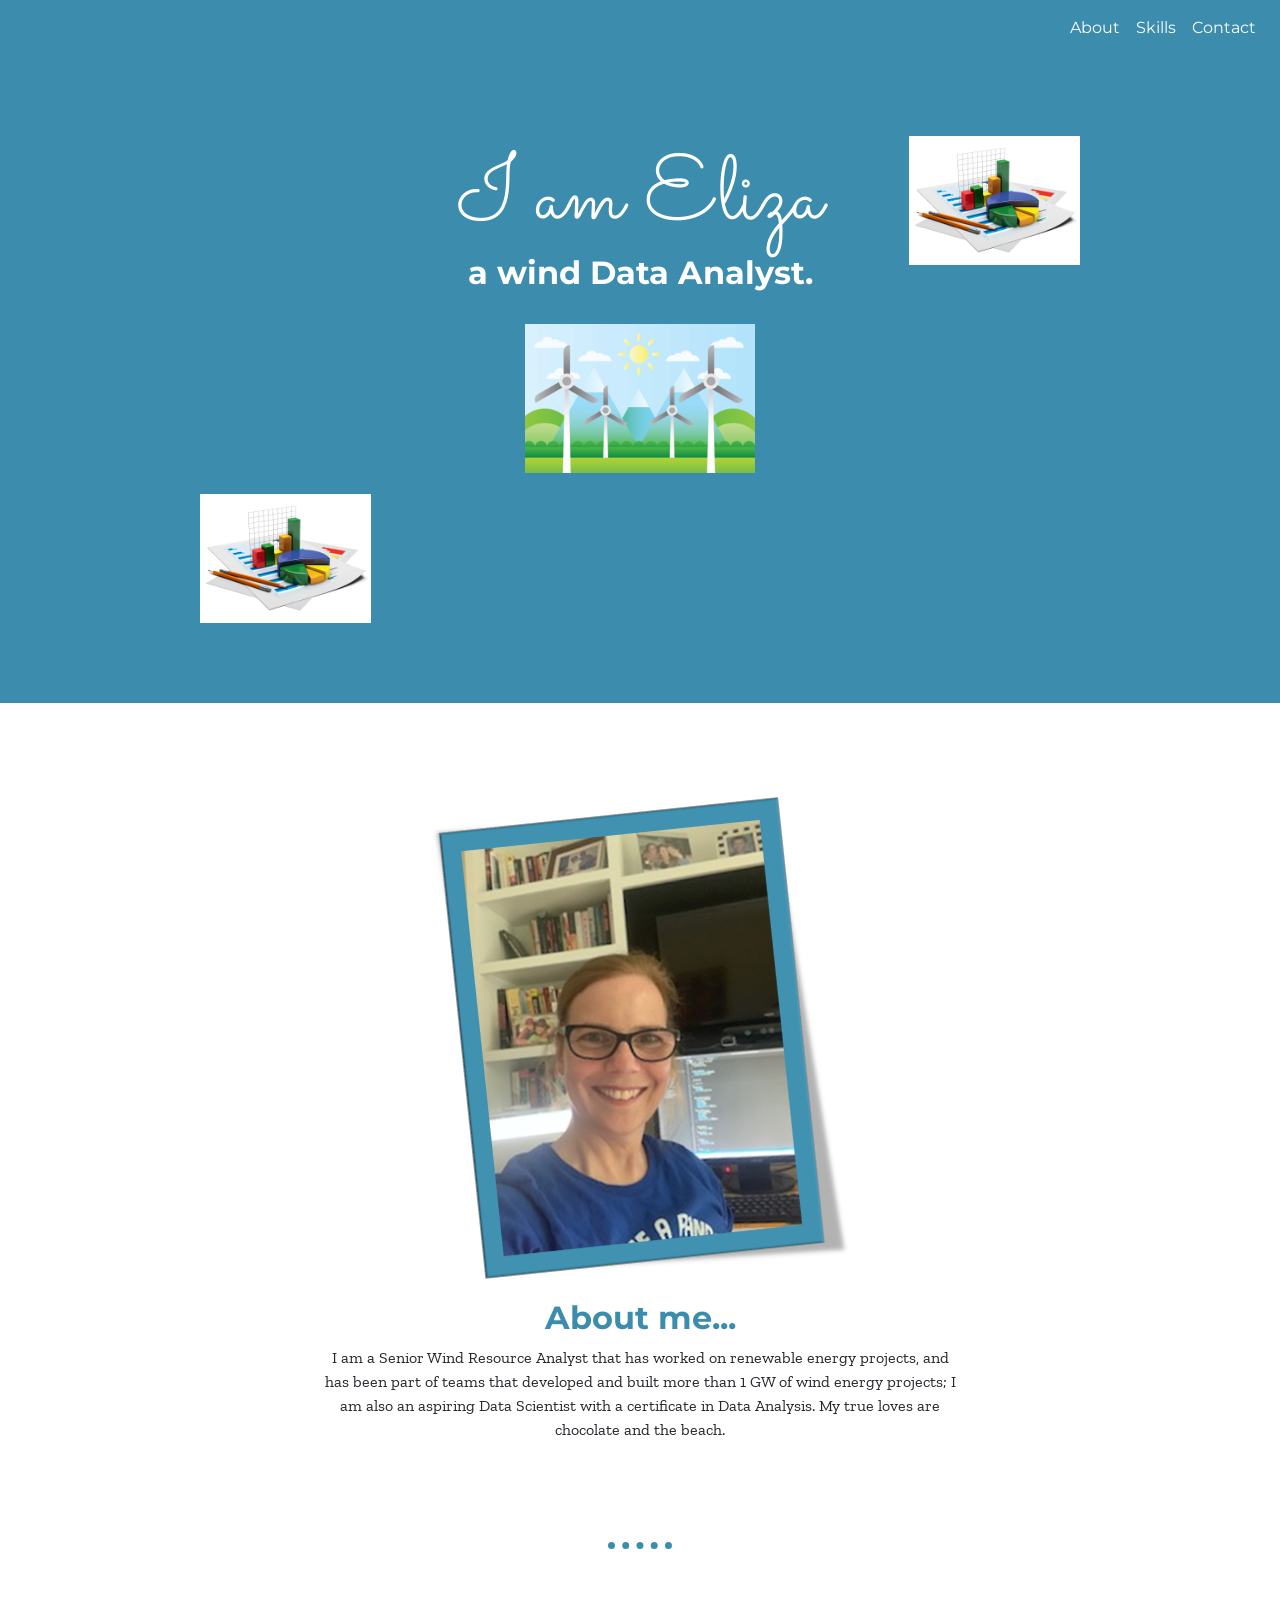
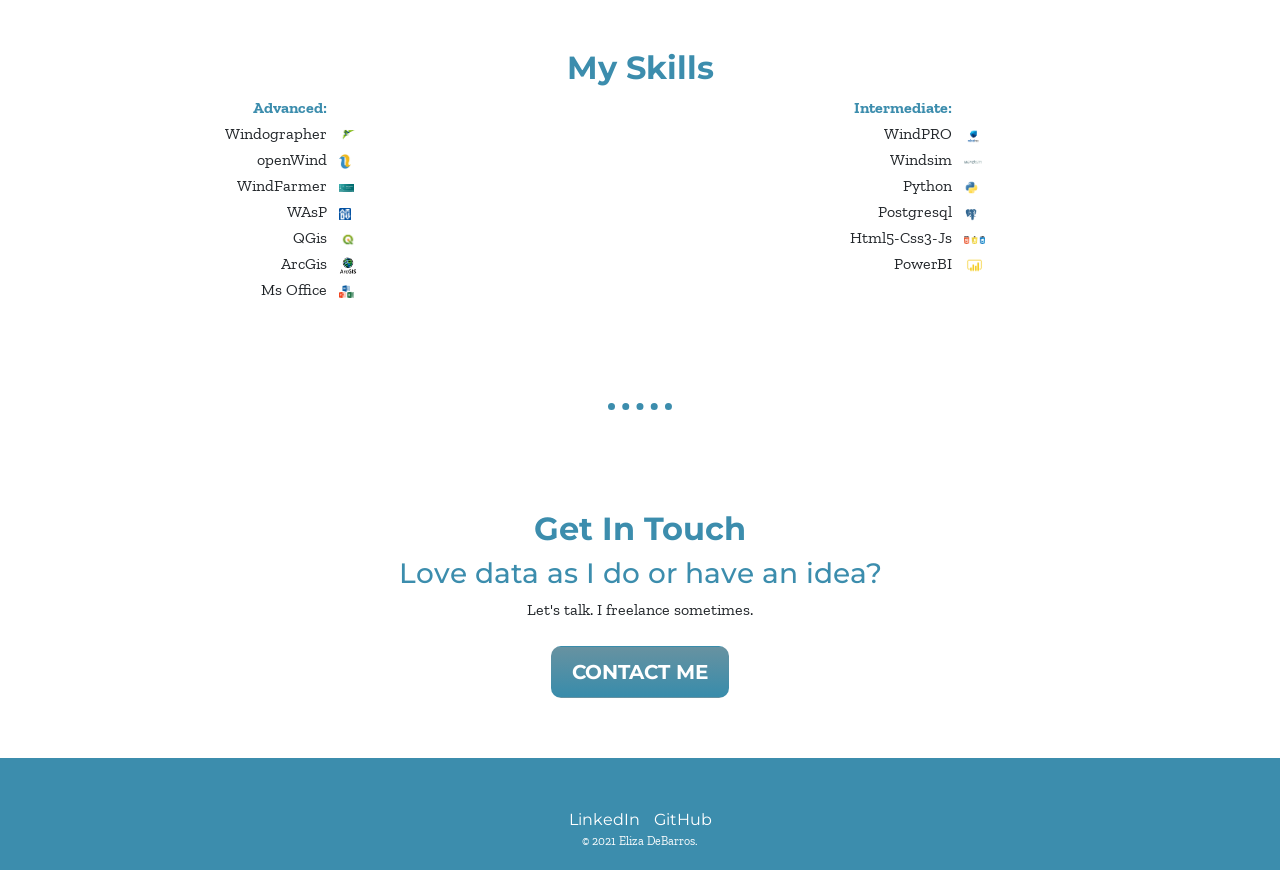
==== index.html @ 70477b69 "container update" ====
<!DOCTYPE html>
<html>
    <head>
        <meta charset="utf-8">
        <title>Eliza DeBarros</title>
        
        <link rel="icon" href="favicon.ico">
        <link rel="preconnect" href="https://fonts.googleapis.com">
        <link rel="preconnect" href="https://fonts.gstatic.com" crossorigin>
        <link href="https://fonts.googleapis.com/css2?family=Montserrat:wght@100&family=Sacramento&family=Zilla+Slab:ital,wght@1,300&display=swap" rel="stylesheet">
        <link rel="stylesheet" href="https://stackpath.bootstrapcdn.com/bootstrap/4.3.1/css/bootstrap.min.css" integrity="sha384-ggOyR0iXCbMQv3Xipma34MD+dH/1fQ784/j6cY/iJTQUOhcWr7x9JvoRxT2MZw1T" crossorigin="anonymous">
        <link rel="stylesheet" href="CSS\styles.css">
    </head> 
    <body>
      
      <!--Navbar adjustments-->
      <nav class="navbar navbar-expand-lg navbar-dark navbar-full" style="background-color: #3C8DAD">
        <button class="navbar-toggler" type="button" data-toggle="collapse" data-target="#navbarNav" aria-controls="navbarNav" aria-expanded="false" aria-label="Toggle navigation">
          <span class="navbar-toggler-icon"></span>
        </button>
        <div class="collapse navbar-collapse" id="navbarNav">
          <ul class="navbar-nav ml-auto">
            <li class="nav-item active">
              <a class="nav-link a-bold" href="#my-profile">About</a>
            </li>
            <li class="nav-item active a-bold">
              <a class="nav-link" href="#my-skills">Skills</a>
            </li>
            <li class="nav-item active">
              <a class="nav-link a-bold" href="#contact">Contact</a>
            </li>
          </ul>
        </div>
      </nav>

      <div class="top-container">
        <img class="data_analysis_top" src="CSS/images/data-analysis2.png" alt="data_analysis-img">
          <h1>I am Eliza</h1>
          <h2 style="color: white; font-weight:bold;">a wind Data Analyst.</h2>
          <img class="data_analysis_bottom" src="CSS/images/data-analysis2.png" alt="data_analysis-img">
          <br>
          <img style="width: 18%;" src="CSS/images/turbine.png" alt=turbine-img">
      </div>
      <div class="middle-container">
        <div id="my-profile">
          <img class="profile" src="CSS/images/Me_square.png" alt="Eliza-img">
            <h2 >About me...</h2>
            <p style="width: 50%" id="p-rules">I am a Senior Wind Resource Analyst that has worked on renewable energy projects, and has been part of teams that developed and built 
                  more than 1 GW of wind energy projects; I am also an aspiring Data Scientist with a certificate in Data Analysis. My true loves are chocolate and
                   the beach.</p>
        </div>
            
        <hr>
          <div id="my-skills" class="skills">
            <h2>My Skills</h2>
              <div class="col-lg-12">
                <table style="width: 100%" id="skills-table">
                  <tbody class="table-font">
                    <thead id="head_font">
                      <tr>
                       <th class="style_right" style="width: 25%;">Advanced:</th>  
                        <th style="width: 25%;"></th>
                        <th class="style_right" style="width: 25%;">Intermediate:</th>
                        <th style="width: 25%;"></th>
                      </tr>
                    </thead>
                    
                      <tr>
                        <td class="style_right">Windographer</td>
                        <td class="style_left">
                          <img class="windog" src="CSS/images/windog.png" alt="windographer-img"> 
                        </td>
                        <td class="style_right">WindPRO</td>
                          <td class="style_left">
                            <img class="wind_pro" src="CSS/images/windpro.png" alt="windpro-img">
                      </tr>

                      <tr>
                            <td class="style_right">openWind</td>
                            <td class="style_left">
                              <img class="ow" src="CSS/images/openwind.png" alt="openWind-img">
                            </td>
                            <td class="style_right">Windsim</td>
                            <td class="style_left">
                              <img class="windsim" src="CSS/images/windsim.png" alt="windsim-img">
                            </td>
                      </tr>

                      <tr>
                        <td class="style_right">WindFarmer</td>
                        <td class="style_left">
                          <img class="wind_farmer" src="CSS/images/windfarmer.png" alt="wind_farmer-img">
                        </td>
                        <td class="style_right">Python</td>
                        <td class="style_left">
                          <img class="python" src="CSS/images/python.png" alt="python-img">
                        </td>
                      </tr>

                      <tr>
                        <td class="style_right">WAsP</td>
                        <td class="style_left">
                          <img class="wasp" src="CSS/images/wasp.png" alt="wasp-img">
                        </td>
                        <td class="style_right">Postgresql</td>
                        <td class="style_left">
                          <img class="postgresql" src="CSS/images/postgresql.png" alt="postgresql-img">
                        </td>
                      </tr>

                      <tr>
                        <td class="style_right">QGis</td>
                        <td class="style_left">
                          <img class="qgis" src="CSS/images/qgis-png.png" alt="QGis-img">
                        </td>
                        <td class="style_right">Html5-Css3-Js</td>
                        <td class="style_left">
                          <img class="web" src="CSS/images/html-css3-javascript.png" alt="web_dev-img">
                        </td>
                      </tr>

                      <tr>
                        <td class="style_right">ArcGis</td>
                        <td class="style_left">
                          <img class="arcgis" src="CSS/images/arcgis-png.png" alt="Arc-Gis-img">
                        </td>
                        <td class="style_right">PowerBI</td>
                        <td class="style_left">
                          <img class="powerbi" src="CSS/images/powerBi.png" alt=PowerBI-img">
                        </td>
                      </tr>

                      <tr>
                        <td class="style_right">Ms Office</td>
                        <td class="style_left">
                          <img class="office" src="CSS/images/office.png" alt="office-img">
                        </td>
                        <td class="style_right"></td>
                        <td class="style_left">
                          
                        </td>
                      </tr>

                    </tbody>
                  </table>
                
                </div>



              </tbody>
              
                
            <hr>
            <div id="contact" class="contact-me">
              <h2>Get In Touch</h2>
              <h3 class="size-h3">Love data as I do or have an idea?</h3>
              <p id="p-rules">Let's talk. I freelance sometimes.</p>
              <br>
              <a class="btn" href="mailto:eliza.medeiros@gmail.com">CONTACT ME</a>
            </div>
        </div>
        
          
          
          <div class="bottom-container">
            <a style="margin-right: 10px;" footer-link" href="https://www.linkedin.com/in/elizadebarros/">LinkedIn</a>
            <a class="footer-link" href="https://github.com/ElizaDeBarros?tab=repositories/">GitHub</a>
            <p class="copyright">© 2021 Eliza DeBarros.</p>
          </div>        

          <script src="https://code.jquery.com/jquery-3.3.1.slim.min.js" integrity="sha384-q8i/X+965DzO0rT7abK41JStQIAqVgRVzpbzo5smXKp4YfRvH+8abtTE1Pi6jizo" crossorigin="anonymous"></script>
          <script src="https://cdnjs.cloudflare.com/ajax/libs/popper.js/1.14.7/umd/popper.min.js" integrity="sha384-UO2eT0CpHqdSJQ6hJty5KVphtPhzWj9WO1clHTMGa3JDZwrnQq4sF86dIHNDz0W1" crossorigin="anonymous"></script>
          <script src="https://stackpath.bootstrapcdn.com/bootstrap/4.3.1/js/bootstrap.min.js" integrity="sha384-JjSmVgyd0p3pXB1rRibZUAYoIIy6OrQ6VrjIEaFf/nJGzIxFDsf4x0xIM+B07jRM" crossorigin="anonymous"></script>
</body>


</html>
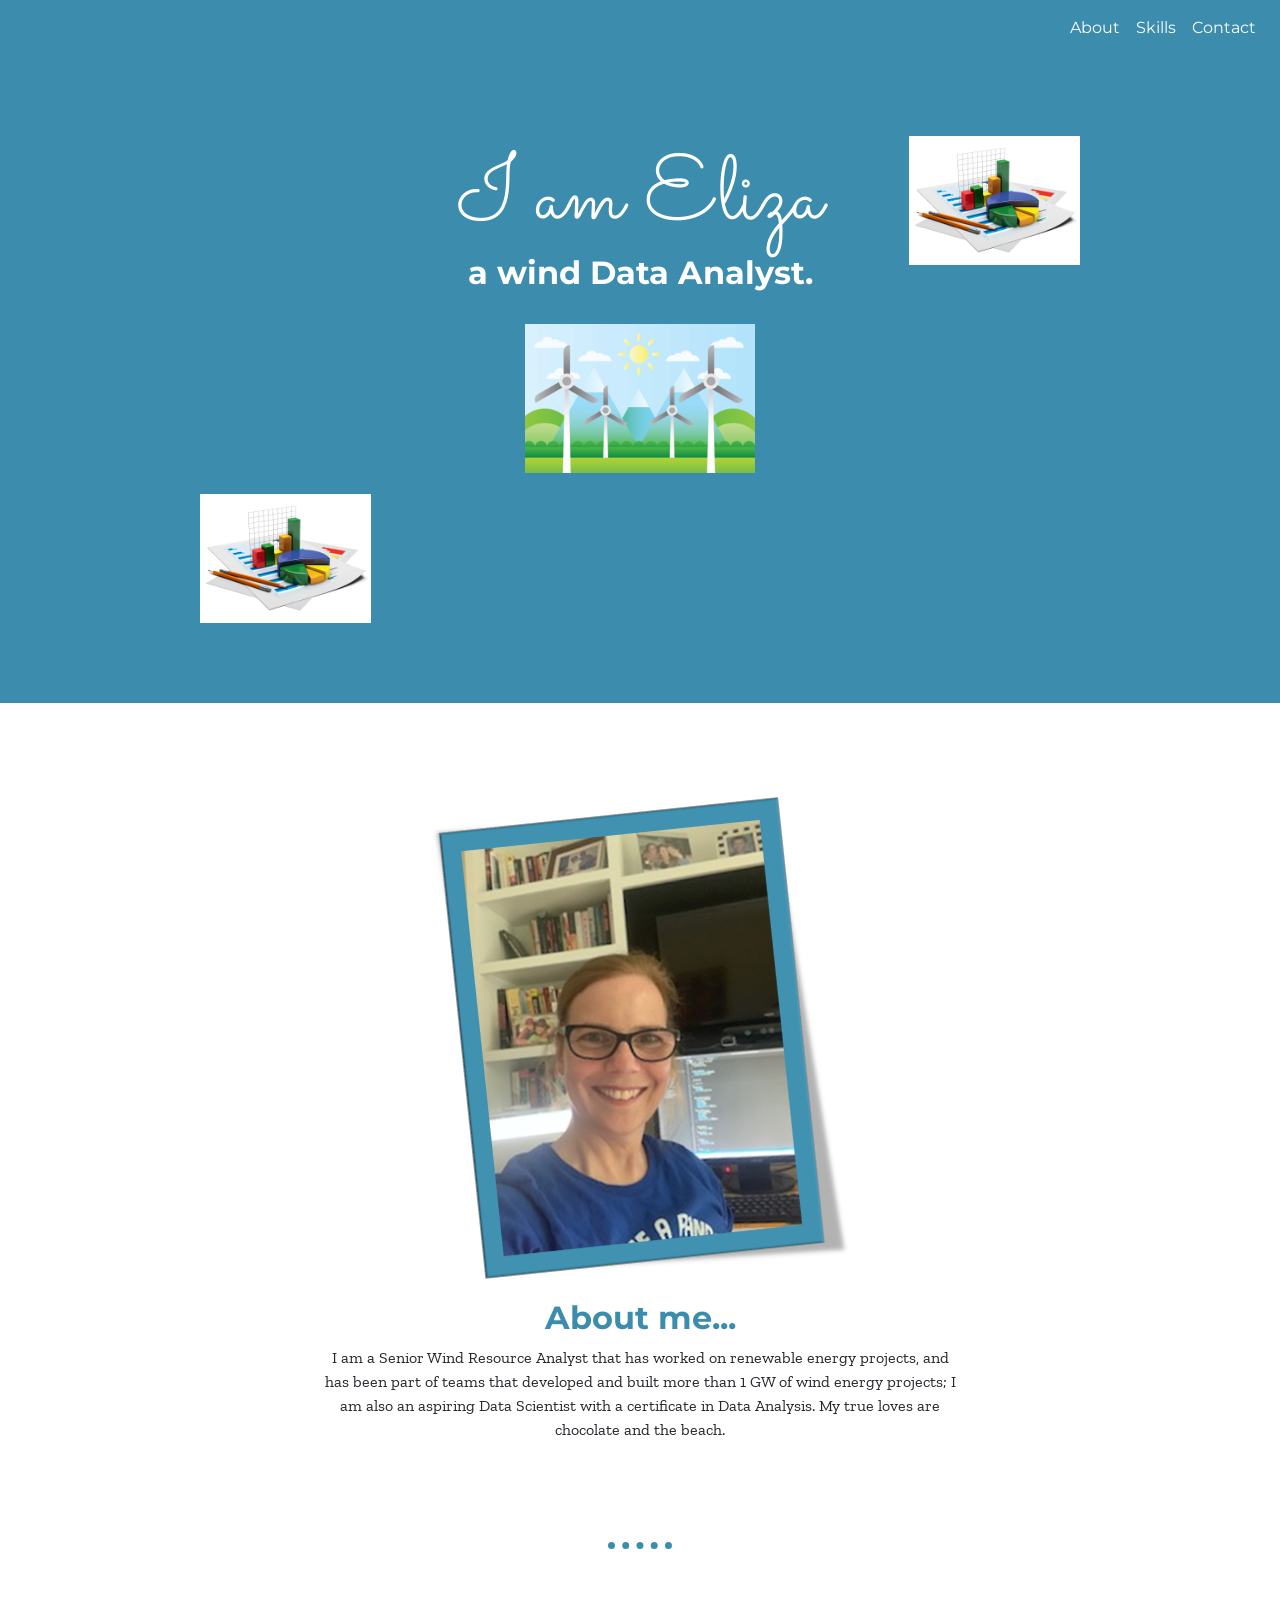
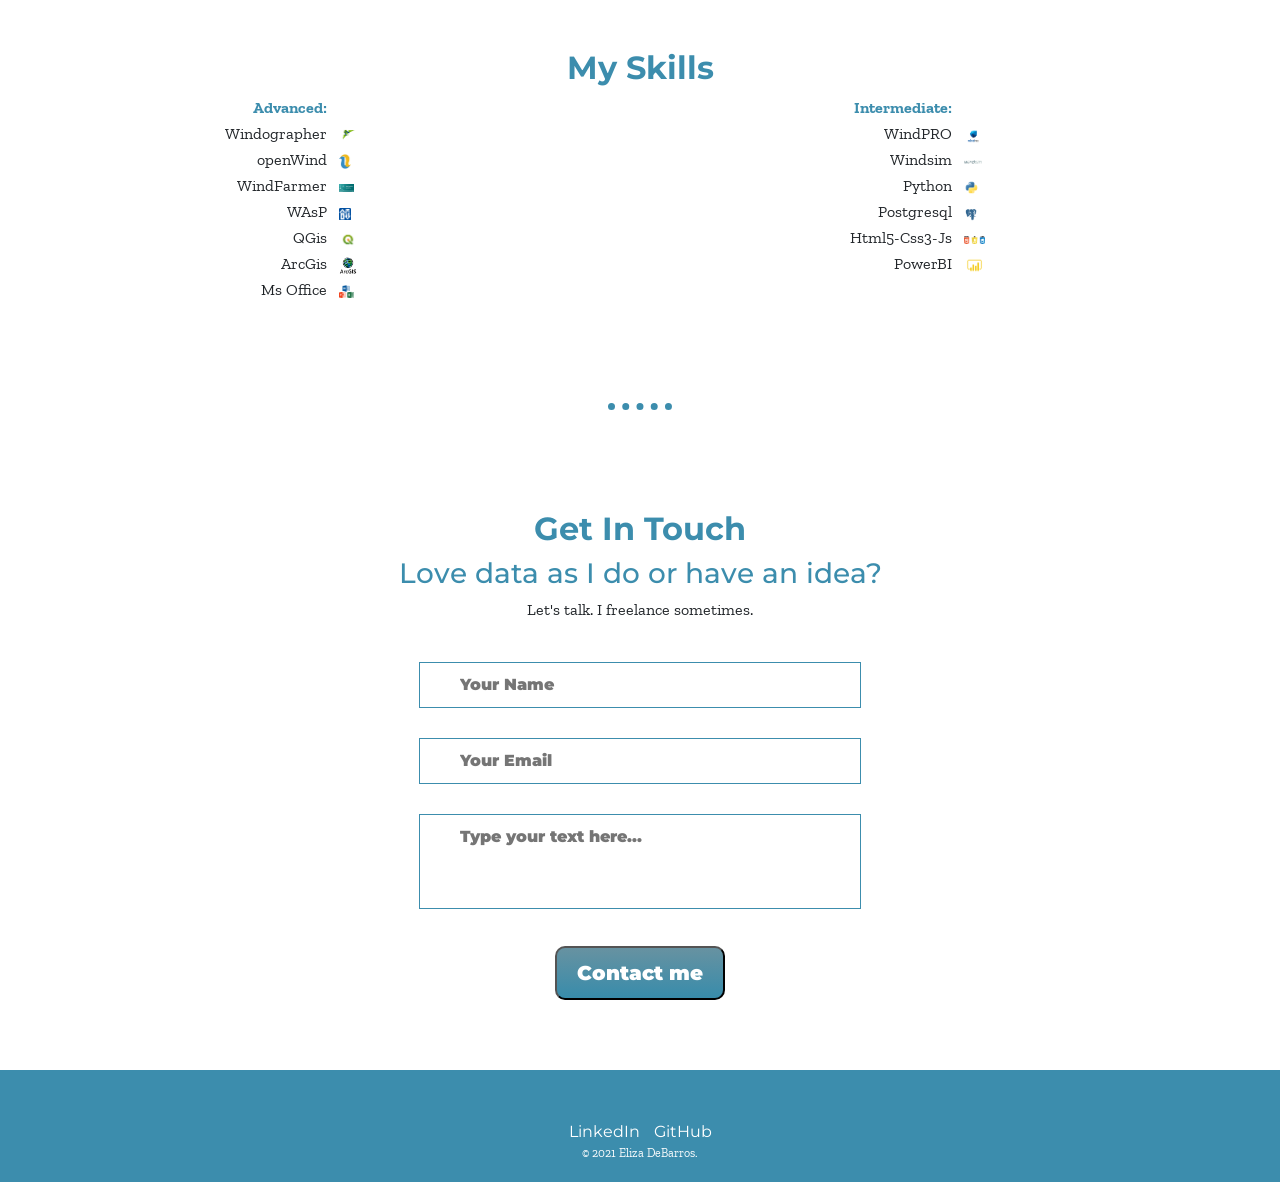
==== commit 43091d3b: "with form" ====
--- a/index.html
+++ b/index.html
@@ -156,9 +156,28 @@
               <h2>Get In Touch</h2>
               <h3 class="size-h3">Love data as I do or have an idea?</h3>
               <p id="p-rules">Let's talk. I freelance sometimes.</p>
+             
+
+              <!-- contac-me form -->
+              <form action="#" id="form" method="post" name="form">
+                <input name="vname" placeholder="Your Name" type="text" value="">
+                <input name="vemail" placeholder="Your Email" type="text" value="">
+                <textarea name="msg" placeholder="Type your text here..."></textarea>
+                <input id="send" name="submit" type="submit" value="Contact me">
+                
+                </form>
+                <h3><?php include "secure_email_code.php"?></h3>
+                <!-- </div> -->
+              <!-- <div id="form_sample"></div>
+              <script src="js/form.js"></script> -->
+              <!-- </div> -->
+            <!-- <div id="contact" class="contact-me">
+              <h2>Get In Touch</h2>
+              <h3 class="size-h3">Love data as I do or have an idea?</h3>
+              <p id="p-rules">Let's talk. I freelance sometimes.</p>
               <br>
-              <a class="btn" href="mailto:eliza.medeiros@gmail.com">CONTACT ME</a>
-            </div>
+              <a class="btn" href="mailto:eliza.medeiros@gmail.com">CONTACT ME</a> -->
+            <!-- </div> -->
         </div>
         
           
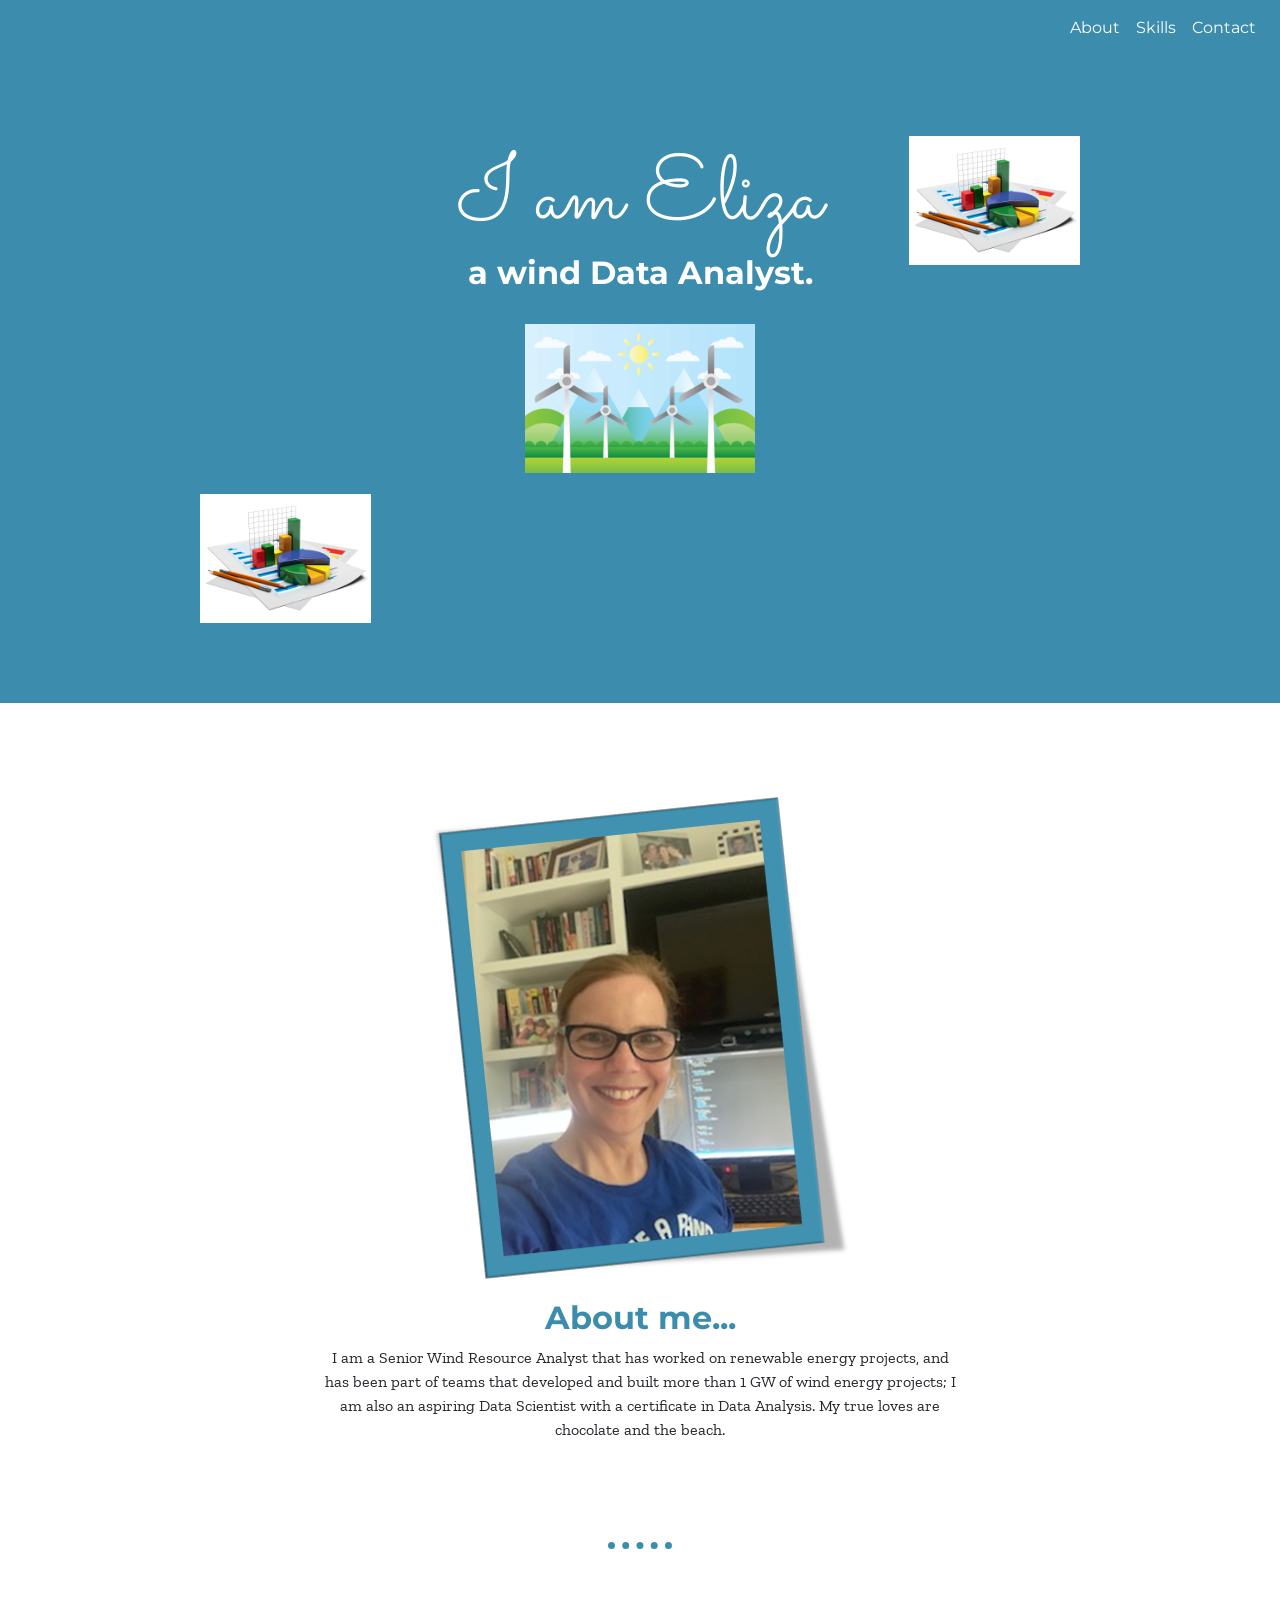
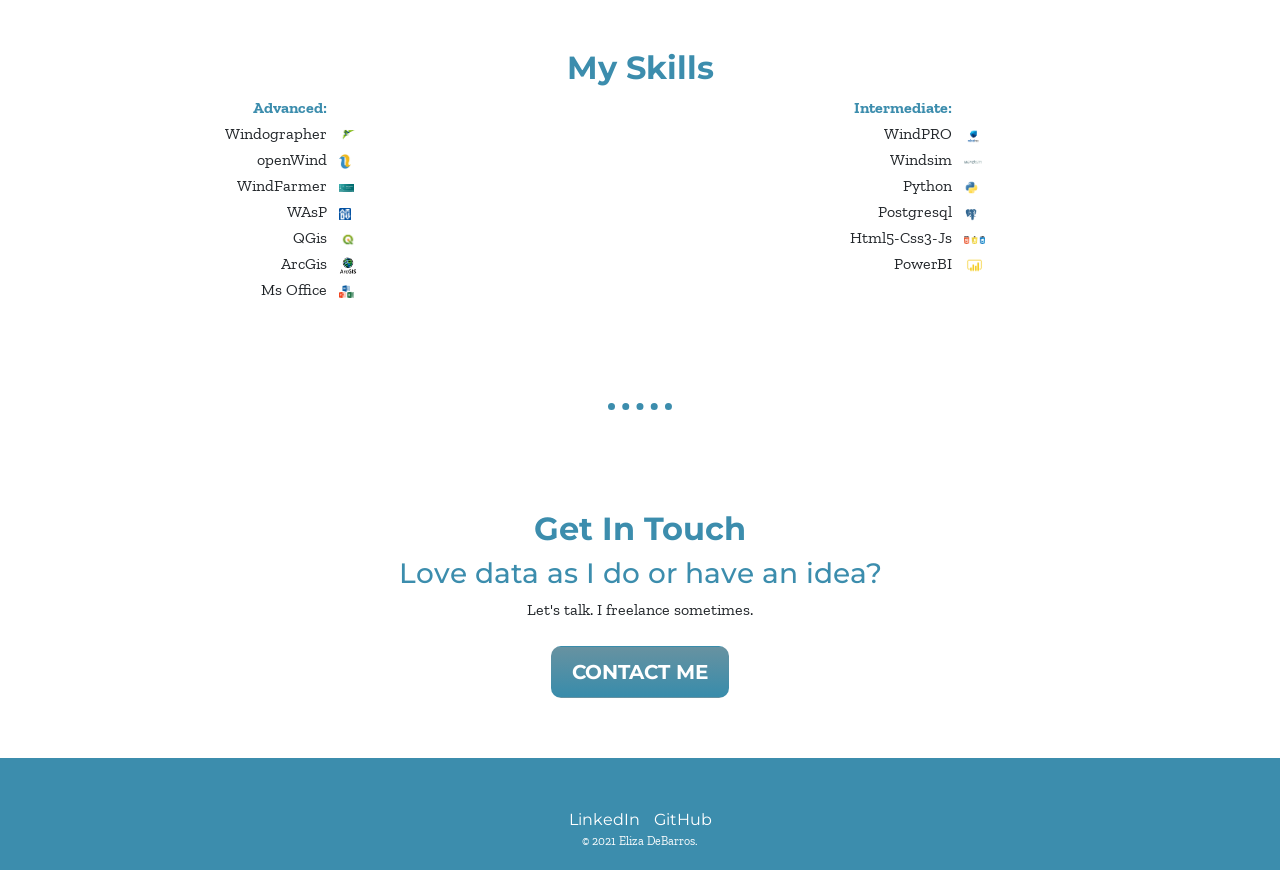
==== commit 02714d03: "remove form" ====
--- a/index.html
+++ b/index.html
@@ -156,28 +156,9 @@
               <h2>Get In Touch</h2>
               <h3 class="size-h3">Love data as I do or have an idea?</h3>
               <p id="p-rules">Let's talk. I freelance sometimes.</p>
-             
-
-              <!-- contac-me form -->
-              <form action="#" id="form" method="post" name="form">
-                <input name="vname" placeholder="Your Name" type="text" value="">
-                <input name="vemail" placeholder="Your Email" type="text" value="">
-                <textarea name="msg" placeholder="Type your text here..."></textarea>
-                <input id="send" name="submit" type="submit" value="Contact me">
-                
-                </form>
-                <h3><?php include "secure_email_code.php"?></h3>
-                <!-- </div> -->
-              <!-- <div id="form_sample"></div>
-              <script src="js/form.js"></script> -->
-              <!-- </div> -->
-            <!-- <div id="contact" class="contact-me">
-              <h2>Get In Touch</h2>
-              <h3 class="size-h3">Love data as I do or have an idea?</h3>
-              <p id="p-rules">Let's talk. I freelance sometimes.</p>
               <br>
-              <a class="btn" href="mailto:eliza.medeiros@gmail.com">CONTACT ME</a> -->
-            <!-- </div> -->
+              <a class="btn" href="mailto:eliza.medeiros@gmail.com">CONTACT ME</a>
+            </div>
         </div>
         
           
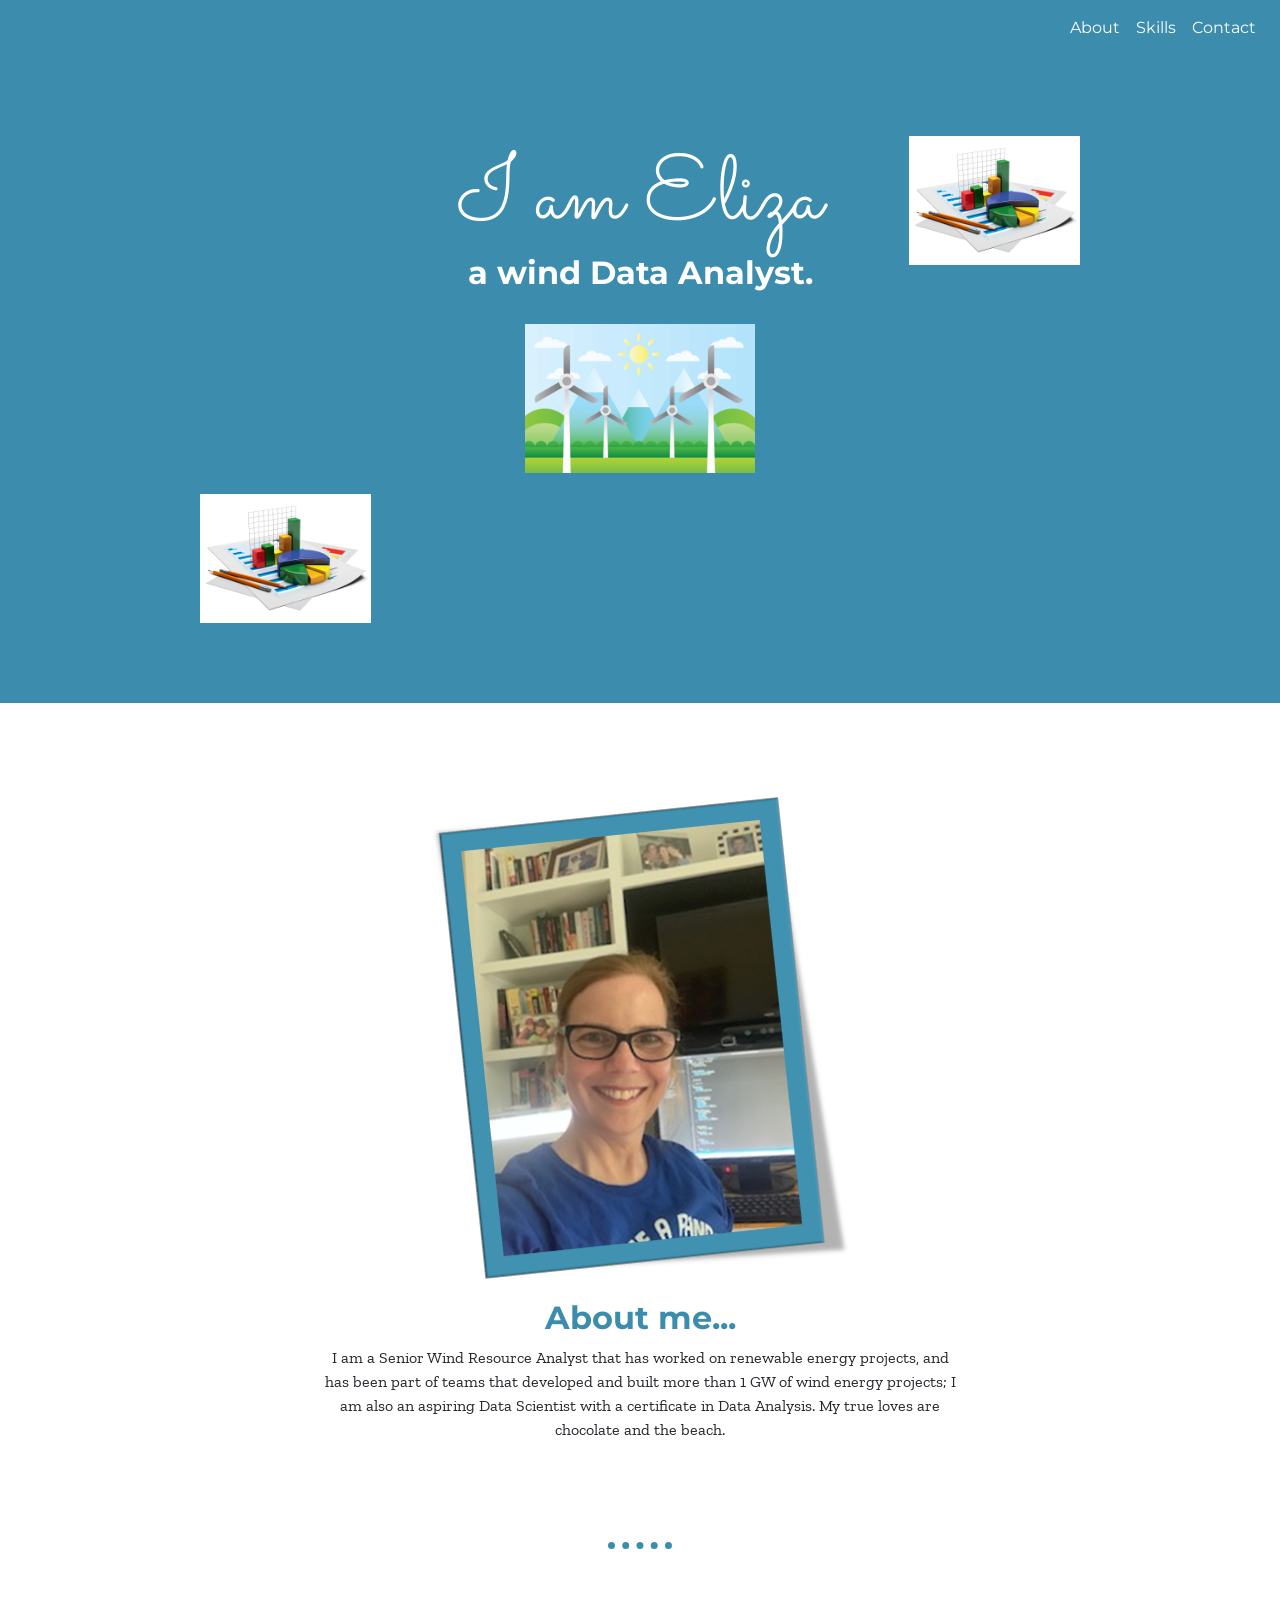
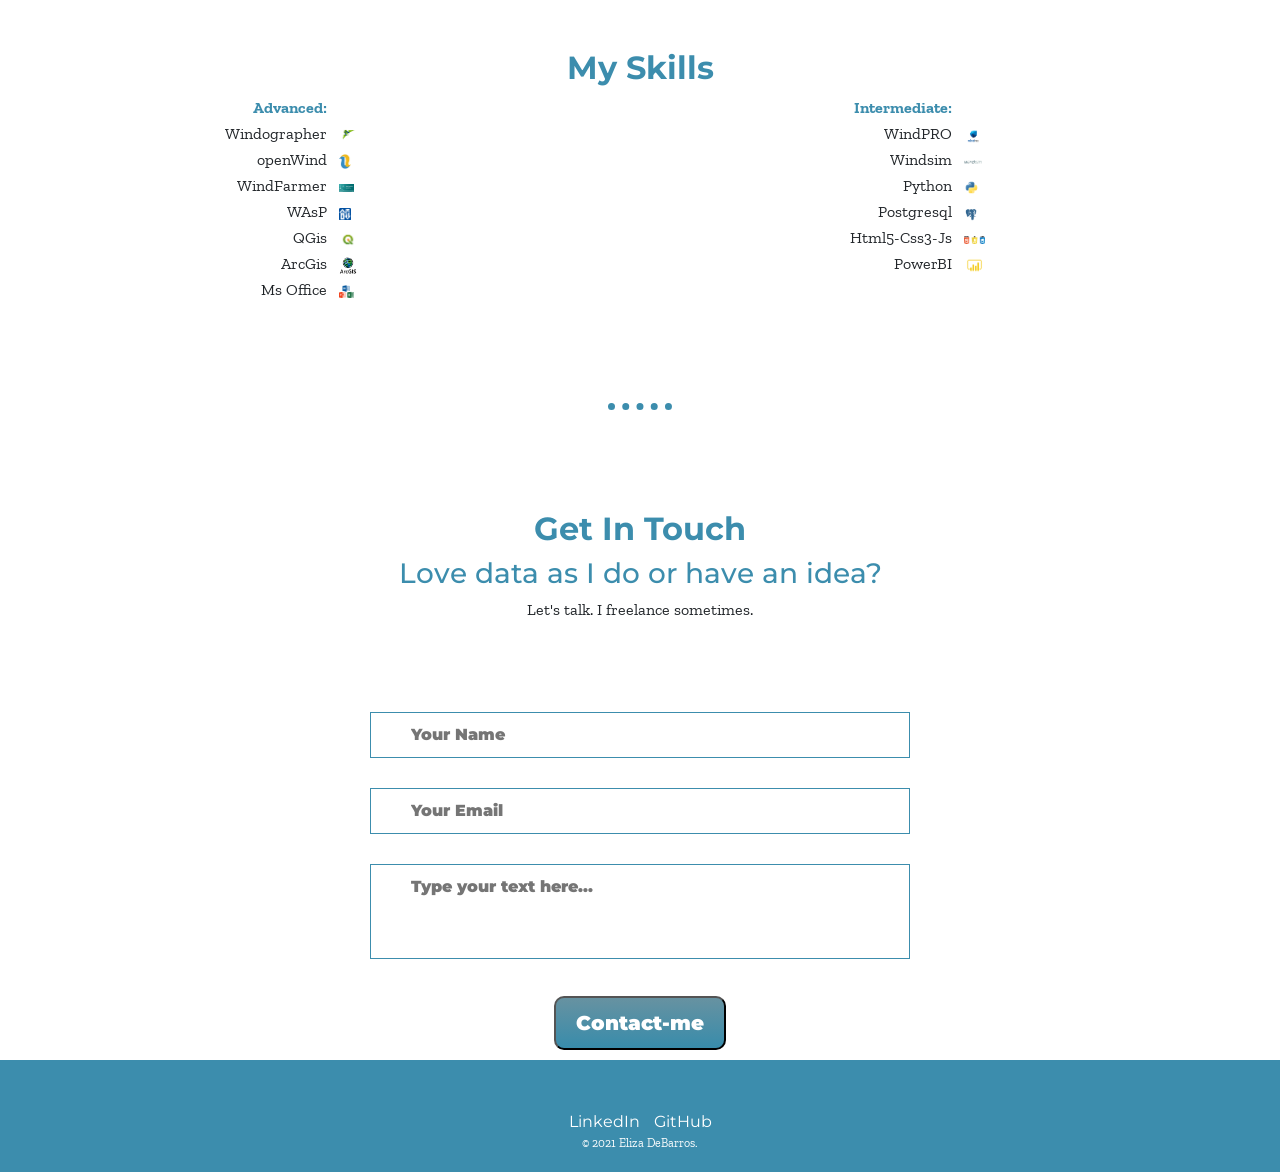
==== commit 9e80462c: "with form" ====
--- a/index.html
+++ b/index.html
@@ -156,10 +156,16 @@
               <h2>Get In Touch</h2>
               <h3 class="size-h3">Love data as I do or have an idea?</h3>
               <p id="p-rules">Let's talk. I freelance sometimes.</p>
-              <br>
-              <a class="btn" href="mailto:eliza.medeiros@gmail.com">CONTACT ME</a>
             </div>
-        </div>
+             
+            
+              <!-- contact-me form -->
+              <form class="myForm" action="secure_email_code.php" id="form" method="post" name="form">
+                <input name="vname" placeholder="Your Name" type="text" value="">
+                <input name="vemail" placeholder="Your Email" type="text" value="">
+                <textarea name="msg" placeholder="Type your text here..."></textarea>
+                <input id="send" name="submit" type="submit" value="Contact-me">
+              </form>
         
           
           
@@ -172,7 +178,8 @@
           <script src="https://code.jquery.com/jquery-3.3.1.slim.min.js" integrity="sha384-q8i/X+965DzO0rT7abK41JStQIAqVgRVzpbzo5smXKp4YfRvH+8abtTE1Pi6jizo" crossorigin="anonymous"></script>
           <script src="https://cdnjs.cloudflare.com/ajax/libs/popper.js/1.14.7/umd/popper.min.js" integrity="sha384-UO2eT0CpHqdSJQ6hJty5KVphtPhzWj9WO1clHTMGa3JDZwrnQq4sF86dIHNDz0W1" crossorigin="anonymous"></script>
           <script src="https://stackpath.bootstrapcdn.com/bootstrap/4.3.1/js/bootstrap.min.js" integrity="sha384-JjSmVgyd0p3pXB1rRibZUAYoIIy6OrQ6VrjIEaFf/nJGzIxFDsf4x0xIM+B07jRM" crossorigin="anonymous"></script>
-</body>
+          <script type="text/javascript" src="js/send.js"></script>
+        </body>
 
 
 </html>
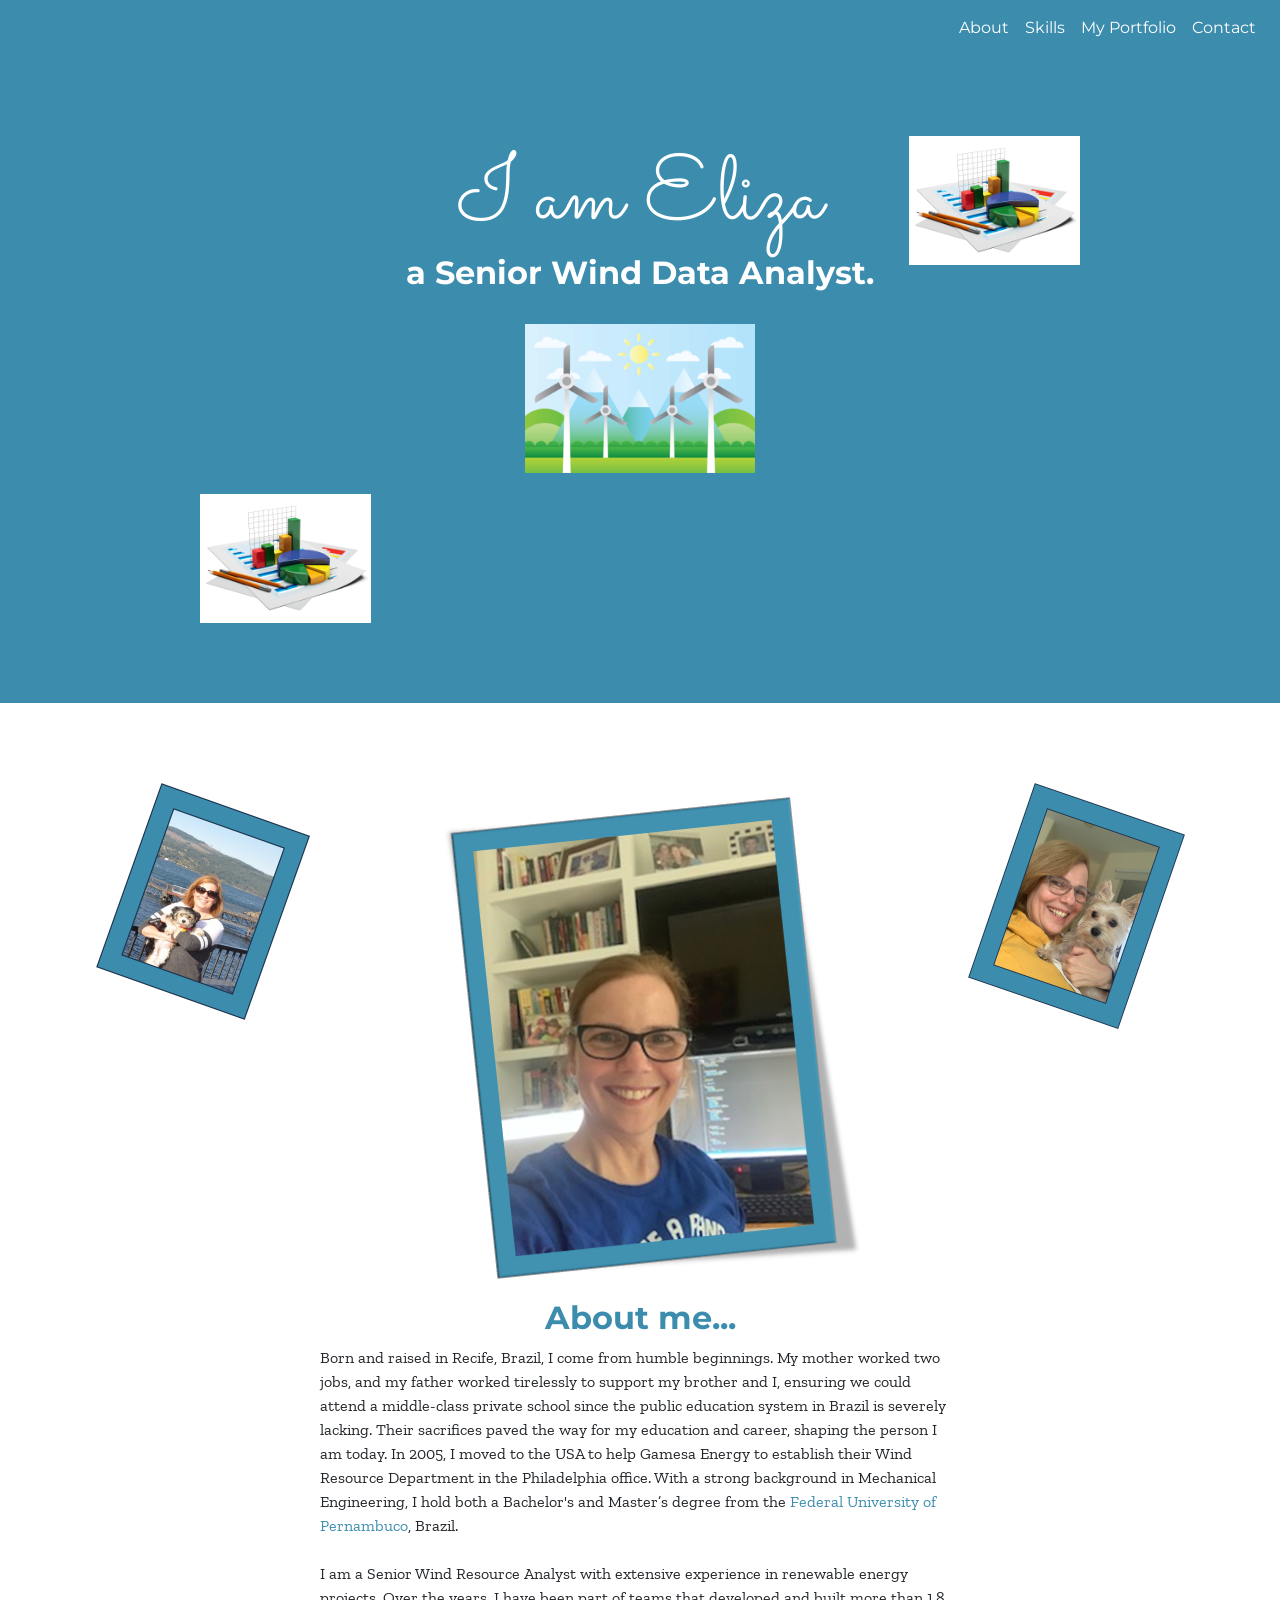
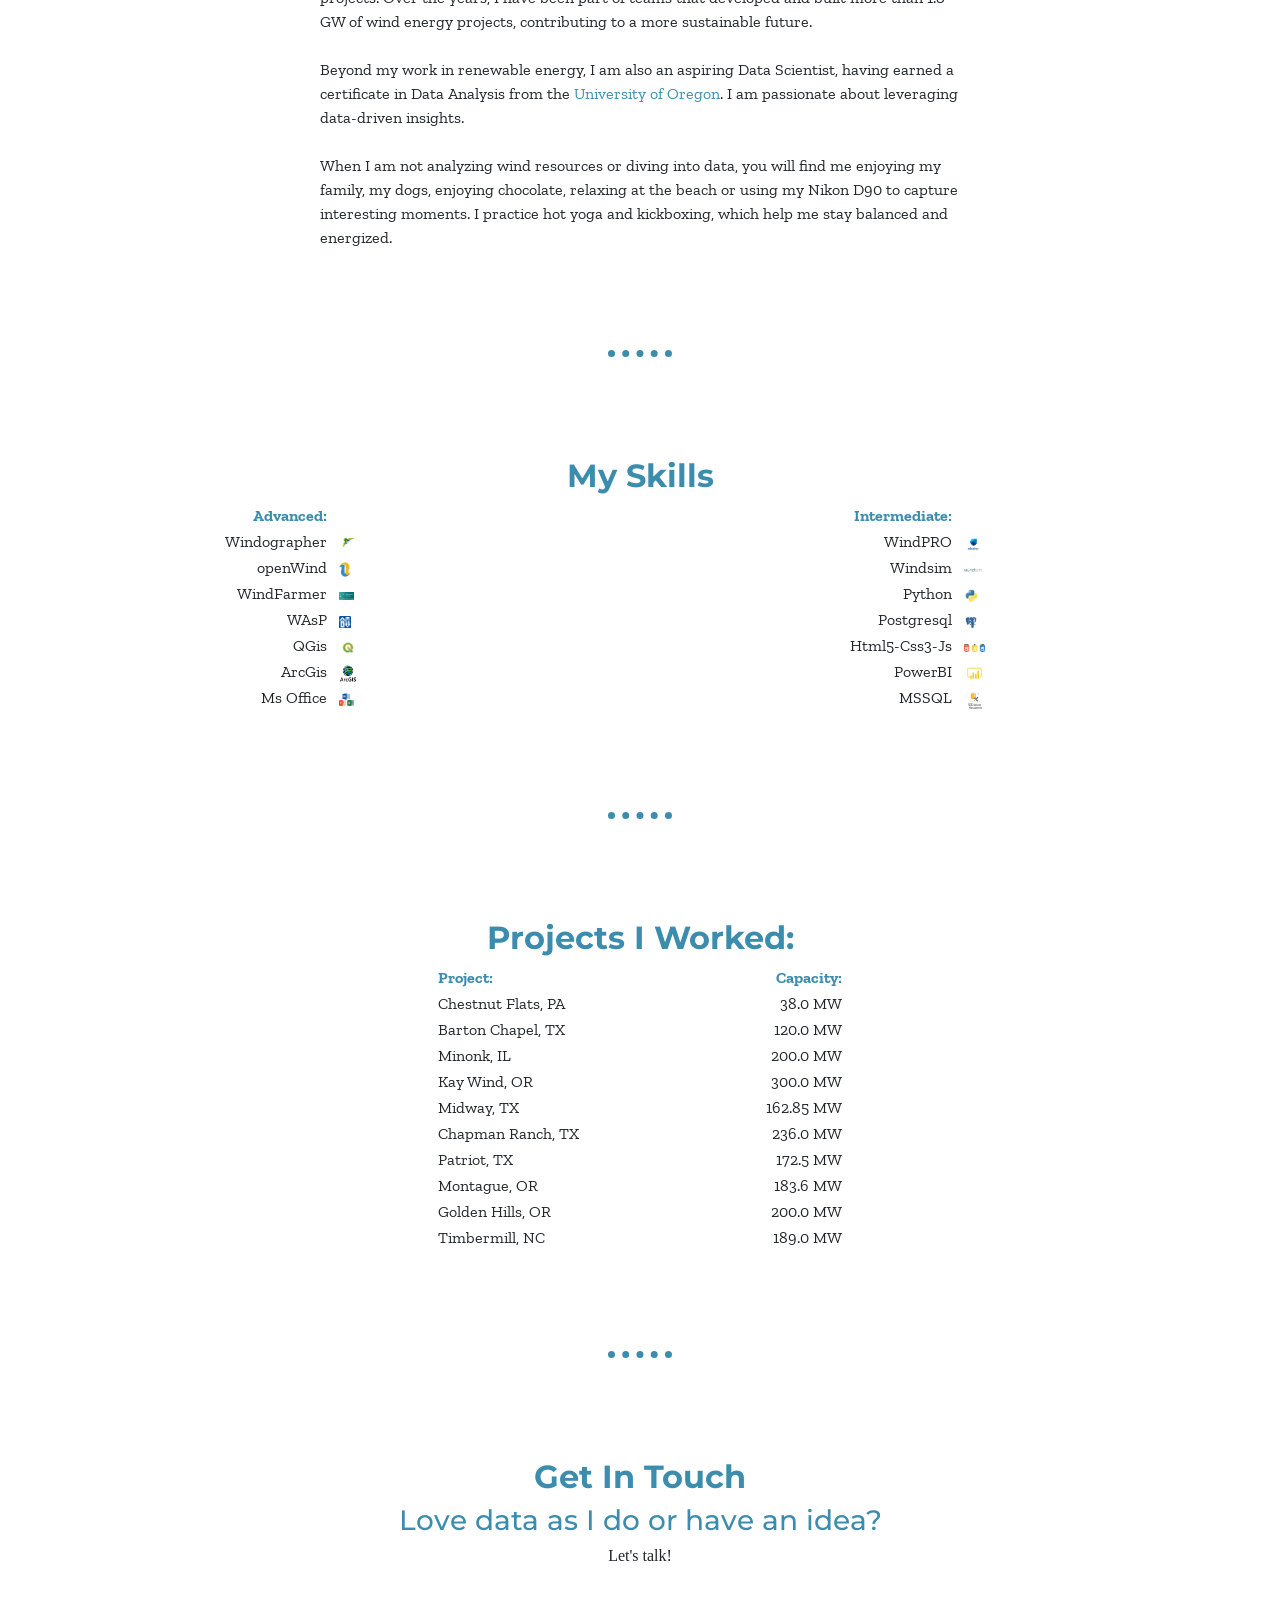
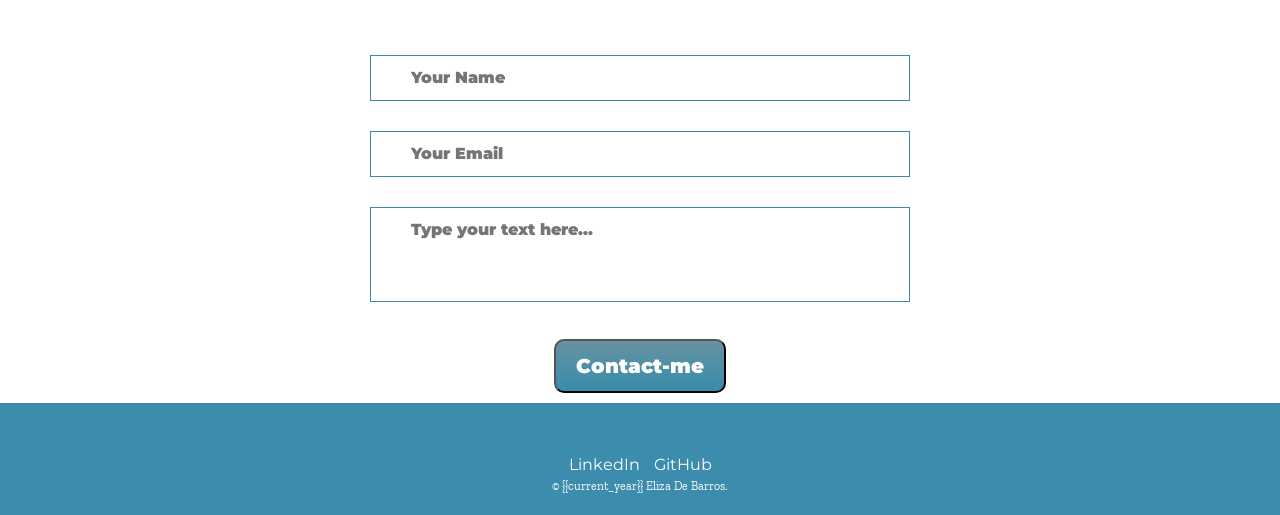
==== commit 25f41362: "Initial commit for frontend" ====
--- a/index.html
+++ b/index.html
@@ -9,7 +9,7 @@
         <link rel="preconnect" href="https://fonts.gstatic.com" crossorigin>
         <link href="https://fonts.googleapis.com/css2?family=Montserrat:wght@100&family=Sacramento&family=Zilla+Slab:ital,wght@1,300&display=swap" rel="stylesheet">
         <link rel="stylesheet" href="https://stackpath.bootstrapcdn.com/bootstrap/4.3.1/css/bootstrap.min.css" integrity="sha384-ggOyR0iXCbMQv3Xipma34MD+dH/1fQ784/j6cY/iJTQUOhcWr7x9JvoRxT2MZw1T" crossorigin="anonymous">
-        <link rel="stylesheet" href="CSS\styles.css">
+        <link rel="stylesheet" href="static/styles.css">
     </head> 
     <body>
       
@@ -26,6 +26,9 @@
             <li class="nav-item active a-bold">
               <a class="nav-link" href="#my-skills">Skills</a>
             </li>
+            <li class="nav-item active a-bold">
+              <a class="nav-link" href="#my-portfolio">My Portfolio</a>
+            </li>
             <li class="nav-item active">
               <a class="nav-link a-bold" href="#contact">Contact</a>
             </li>
@@ -34,21 +37,36 @@
       </nav>
 
       <div class="top-container">
-        <img class="data_analysis_top" src="CSS/images/data-analysis2.png" alt="data_analysis-img">
+        <img class="data_analysis_top" src="static/images/data-analysis2.png" alt="data_analysis-img">
           <h1>I am Eliza</h1>
-          <h2 style="color: white; font-weight:bold;">a wind Data Analyst.</h2>
-          <img class="data_analysis_bottom" src="CSS/images/data-analysis2.png" alt="data_analysis-img">
+          <h2 style="color: white; font-weight:bold;">a Senior Wind Data Analyst.</h2>
+          <img class="data_analysis_bottom" src="static/images/data-analysis2.png" alt="data_analysis-img">
           <br>
-          <img style="width: 18%;" src="CSS/images/turbine.png" alt=turbine-img">
+          <img style="width: 18%;" src="static/images/turbine.png" alt=turbine-img">
       </div>
       <div class="middle-container">
+      
         <div id="my-profile">
-          <img class="profile" src="CSS/images/Me_square.png" alt="Eliza-img">
+          <div class="row"> 
+            <div class="col-sm-4"><img class="profile-bia" src="static/images/Bia1.png" alt="Bia-img"></div>
+            <div class="col-sm-4"><img class="profile" src="static/images/Me_square.png" alt="Eliza-img"></div>
+            <div class="col-sm-4"><img class="profile-chloe"  src="static/images/Chloe1.png" alt="Chloe-img"></div>
+          </div>
             <h2 >About me...</h2>
-            <p style="width: 50%" id="p-rules">I am a Senior Wind Resource Analyst that has worked on renewable energy projects, and has been part of teams that developed and built 
-                  more than 1 GW of wind energy projects; I am also an aspiring Data Scientist with a certificate in Data Analysis. My true loves are chocolate and
-                   the beach.</p>
+            <p style="width: 50%" id="p-rules">Born and raised in Recife, Brazil, I come from humble beginnings. My mother worked two jobs, and my father worked tirelessly to support my brother and I, ensuring we could attend a middle-class private school since the public education system in Brazil is severely lacking. Their sacrifices paved the way for my education and career, shaping the person I am today.
+In 2005, I moved to the USA to help Gamesa Energy to establish their Wind Resource Department in the Philadelphia office. With a strong background in Mechanical Engineering, I hold both a Bachelor's and Master’s degree from the 
+<a class="ufpe" href="https://www.ufpe.br/inicio"> Federal University of Pernambuco</a>, Brazil.</p><br />
+<p style="width: 50%" id="p-rules"> I am a Senior Wind Resource Analyst with extensive experience in renewable energy 
+projects. Over the years, I have been part of teams that developed and built more than 1.8 GW of wind energy projects,
+contributing to a more sustainable future. </p><br />
+<p style="width: 50%" id="p-rules"> Beyond my work in renewable energy, I am also an aspiring Data Scientist, having 
+earned a certificate in Data Analysis from the <a class="ufpe" href="https://www.uoregon.edu/"> University of Oregon</a>.
+I am passionate about leveraging data-driven insights.</p><br />
+<p style="width: 50%" id="p-rules"> When I am not analyzing wind resources or diving into data, you will find me 
+enjoying my family, my dogs, enjoying chocolate, relaxing at the beach or using my Nikon D90 to capture interesting 
+moments. I practice hot yoga and kickboxing, which help me stay balanced and energized. </p>
         </div>
+      </div>
             
         <hr>
           <div id="my-skills" class="skills">
@@ -68,75 +86,76 @@
                       <tr>
                         <td class="style_right">Windographer</td>
                         <td class="style_left">
-                          <img class="windog" src="CSS/images/windog.png" alt="windographer-img"> 
+                          <img class="windog" src="static/images/windog.png" alt="windographer-img"> 
                         </td>
                         <td class="style_right">WindPRO</td>
                           <td class="style_left">
-                            <img class="wind_pro" src="CSS/images/windpro.png" alt="windpro-img">
+                            <img class="wind_pro" src="static/images/windpro.png" alt="windpro-img">
                       </tr>
 
                       <tr>
                             <td class="style_right">openWind</td>
                             <td class="style_left">
-                              <img class="ow" src="CSS/images/openwind.png" alt="openWind-img">
+                              <img class="ow" src="static/images/openwind.png" alt="openWind-img">
                             </td>
                             <td class="style_right">Windsim</td>
                             <td class="style_left">
-                              <img class="windsim" src="CSS/images/windsim.png" alt="windsim-img">
+                              <img class="windsim" src="static/images/windsim.png" alt="windsim-img">
                             </td>
                       </tr>
 
                       <tr>
                         <td class="style_right">WindFarmer</td>
                         <td class="style_left">
-                          <img class="wind_farmer" src="CSS/images/windfarmer.png" alt="wind_farmer-img">
+                          <img class="wind_farmer" src="static/images/windfarmer.png" alt="wind_farmer-img">
                         </td>
                         <td class="style_right">Python</td>
                         <td class="style_left">
-                          <img class="python" src="CSS/images/python.png" alt="python-img">
+                          <img class="python" src="static/images/python.png" alt="python-img">
                         </td>
                       </tr>
 
                       <tr>
                         <td class="style_right">WAsP</td>
                         <td class="style_left">
-                          <img class="wasp" src="CSS/images/wasp.png" alt="wasp-img">
+                          <img class="wasp" src="static/images/wasp.png" alt="wasp-img">
                         </td>
                         <td class="style_right">Postgresql</td>
                         <td class="style_left">
-                          <img class="postgresql" src="CSS/images/postgresql.png" alt="postgresql-img">
+                          <img class="postgresql" src="static/images/postgresql.png" alt="postgresql-img">
                         </td>
                       </tr>
 
                       <tr>
                         <td class="style_right">QGis</td>
                         <td class="style_left">
-                          <img class="qgis" src="CSS/images/qgis-png.png" alt="QGis-img">
+                          <img class="qgis" src="static/images/qgis-png.png" alt="QGis-img">
                         </td>
                         <td class="style_right">Html5-Css3-Js</td>
                         <td class="style_left">
-                          <img class="web" src="CSS/images/html-css3-javascript.png" alt="web_dev-img">
+                          <img class="web" src="static/images/html-css3-javascript.png" alt="web_dev-img">
                         </td>
                       </tr>
 
                       <tr>
                         <td class="style_right">ArcGis</td>
                         <td class="style_left">
-                          <img class="arcgis" src="CSS/images/arcgis-png.png" alt="Arc-Gis-img">
+                          <img class="arcgis" src="static/images/arcgis-png.png" alt="Arc-Gis-img">
                         </td>
                         <td class="style_right">PowerBI</td>
                         <td class="style_left">
-                          <img class="powerbi" src="CSS/images/powerBi.png" alt=PowerBI-img">
+                          <img class="powerbi" src="static/images/powerBi.png" alt=PowerBI-img">
                         </td>
                       </tr>
 
                       <tr>
                         <td class="style_right">Ms Office</td>
                         <td class="style_left">
-                          <img class="office" src="CSS/images/office.png" alt="office-img">
-                        </td>
-                        <td class="style_right"></td>
-                        <td class="style_left">
+                          <img class="office" src="static/images/office.png" alt="office-img">
+                        </td>
+                        <td class="style_right">MSSQL</td>
+                        <td class="style_left">
+                          <img class="MSSQL" src="static/images/MSSQL.png" alt=MSSQL-img">
                           
                         </td>
                       </tr>
@@ -145,40 +164,106 @@
                   </table>
                 
                 </div>
-
-
-
-              </tbody>
+              </div>
               
                 
             <hr>
+              <div id="my-portfolio" class="portfolio">
+                <h2 >Projects I Worked:</h2>
+                <div class="row">  
+                  <div class="col-sm-4"></div>
+                  <div class="col-sm-4">
+                    <table style="width: 100%"; id="portfolio-table">
+                      <tbody class="table-font">
+                        <thead id="head_font">
+                          <tr>
+                            <th class="align_left" >Project:</th>  
+                            <th class="align_right" >Capacity:</th>
+                          </tr>
+                        </thead>
+                      
+                        <tr>
+                          <td class="align_left">Chestnut Flats, PA</td>
+                          <td class="align_right">38.0 MW</td>
+                        </tr>
+
+                        <tr>
+                          <td class="align_left">Barton Chapel, TX</td>
+                          <td class="align_right">120.0 MW</td>
+                        </tr>
+
+                        <tr>
+                          <td class="align_left">Minonk, IL</td>
+                          <td class="align_right">200.0 MW</td>
+                        </tr>
+
+                        <tr>
+                          <td class="align_left">Kay Wind, OR</td>
+                          <td class="align_right">300.0 MW</td>
+                        </tr>
+
+                        <tr>
+                          <td class="align_left">Midway, TX</td>
+                          <td class="align_right">162.85 MW</td>
+                        </tr>
+
+                        <tr>
+                          <td class="align_left">Chapman Ranch, TX</td>
+                          <td class="align_right">236.0 MW</td>
+                        </tr>
+
+                        <tr>
+                          <td class="align_left">Patriot, TX</td>
+                          <td class="align_right">172.5 MW</td>
+                        </tr>
+
+                        <tr>
+                          <td class="align_left">Montague, OR</td>
+                          <td class="align_right">183.6 MW</td>
+                        </tr>
+
+                        <tr>
+                          <td class="align_left">Golden Hills, OR</td>
+                          <td class="align_right">200.0 MW</td>
+                        </tr>
+
+                        <tr>
+                          <td class="align_left">Timbermill, NC</td>
+                          <td class="align_right">189.0 MW</td>
+                        </tr>
+                      </tbody>
+                    </table>
+                  </div>
+                  <div class="col-sm-4"></div>                      
+                </div>
+              </div>
+
+              <hr>
             <div id="contact" class="contact-me">
               <h2>Get In Touch</h2>
               <h3 class="size-h3">Love data as I do or have an idea?</h3>
-              <p id="p-rules">Let's talk. I freelance sometimes.</p>
+              <h6 class="talk" id="p-rules">Let's talk!</h6>
             </div>
              
             
               <!-- contact-me form -->
-              <form class="myForm" action="secure_email_code.php" id="form" method="post" name="form">
+              <form class="myForm" action="https://formspree.io/f/mpzkjapr" id="form" method="post" name="form">
                 <input name="vname" placeholder="Your Name" type="text" value="">
                 <input name="vemail" placeholder="Your Email" type="text" value="">
                 <textarea name="msg" placeholder="Type your text here..."></textarea>
                 <input id="send" name="submit" type="submit" value="Contact-me">
               </form>
-        
-          
-          
+              
           <div class="bottom-container">
             <a style="margin-right: 10px;" footer-link" href="https://www.linkedin.com/in/elizadebarros/">LinkedIn</a>
             <a class="footer-link" href="https://github.com/ElizaDeBarros?tab=repositories/">GitHub</a>
-            <p class="copyright">© 2021 Eliza DeBarros.</p>
+            <p class="copyright">©  {{current_year}} Eliza De Barros.</p>
           </div>        
 
           <script src="https://code.jquery.com/jquery-3.3.1.slim.min.js" integrity="sha384-q8i/X+965DzO0rT7abK41JStQIAqVgRVzpbzo5smXKp4YfRvH+8abtTE1Pi6jizo" crossorigin="anonymous"></script>
           <script src="https://cdnjs.cloudflare.com/ajax/libs/popper.js/1.14.7/umd/popper.min.js" integrity="sha384-UO2eT0CpHqdSJQ6hJty5KVphtPhzWj9WO1clHTMGa3JDZwrnQq4sF86dIHNDz0W1" crossorigin="anonymous"></script>
           <script src="https://stackpath.bootstrapcdn.com/bootstrap/4.3.1/js/bootstrap.min.js" integrity="sha384-JjSmVgyd0p3pXB1rRibZUAYoIIy6OrQ6VrjIEaFf/nJGzIxFDsf4x0xIM+B07jRM" crossorigin="anonymous"></script>
-          <script type="text/javascript" src="js/send.js"></script>
+          
         </body>
 
 
--- a/static/styles.css
+++ b/static/styles.css
@@ -0,0 +1,489 @@
+/*****************************TAG STYLES**********************************/
+body{
+    margin:0;
+    text-align: center;
+    font-family: 'Zilla Slab', serif;
+}
+
+h1 {
+    color: white;
+    margin: 10px auto 0 auto;
+    font-family: 'Sacramento', cursive;
+    font-size: 5.625rem;
+    line-height: 1.2;
+}
+
+h2 {
+    color: #3C8DAD;
+    font-family: 'Montserrat', sans-serif;
+    font-size: 2.0rem;
+    font-weight: bold;
+}
+
+h3 {
+    color: #3C8DAD;
+    font-family: 'Montserrat', sans-serif;
+    font-family: 'Montserrat', sans-serif;
+}
+
+p {
+    margin: 0 auto 0 auto;
+    line-height: 1.5;  
+    text-align: left; 
+}
+
+
+hr {
+    border-style: dotted none none;
+    width: 5%;
+    border-width: 7px;
+    border-color: #3C8DAD;
+    margin:100px auto;
+}
+
+a {
+    font-family: 'Montserrat', sans-serif;
+    color: white;
+    text-decoration: none;
+}
+
+a:hover {
+    font-weight: bold;
+    color: white;
+}
+
+form {
+    max-width:600px;
+    min-width:250px;
+    padding-bottom:10px;
+    border: 0px;
+    font-family:'Montserrat', sans-serif;
+    font-weight: bold;
+    background-color:white
+    }
+
+    input[type=text] {
+    width:90%;
+    padding:10px;
+    margin-top:30px;
+    border:1px solid #3C8DAD;
+    padding-left:40px;
+    font-size:16px;
+    font-family:'Montserrat', sans-serif;
+    font-weight: bolder;
+    }
+    
+    textarea {
+    background-position:5px 7px;
+    width:90%;
+    height:95px;
+    padding:10px;
+    resize:none;
+    margin-top:30px;
+    border:1px solid #3C8DAD;
+    padding-left:40px;
+    font-size:16px;
+    font-family:'Montserrat', sans-serif;
+    font-weight: bolder;
+    margin-bottom:30px
+    }
+    
+
+/*****************************CLASS**********************************/
+.align_left {
+    text-align: left; 
+    width: 50% 
+}
+
+.align_right {
+    text-align: right;
+    width: 50% 
+}
+
+
+.arcgis {
+    width: 6%;
+    margin-left: 10px;
+}
+
+
+.bottom-container{
+    background-color: #3C8DAD;
+    padding: 50px 0px 20px;
+}
+
+.contact-me {
+    width:40%;
+    margin:40px auto 60px;
+}
+
+.copyright {
+    color: white;
+    font-size: 0.75rem;
+    text-align: center;
+}
+
+.data_analysis_bottom {
+    position: absolute;
+    left:200px;
+    bottom: 80px;
+    height: 20%;
+    background-color: white;
+}
+.data_analysis_top {
+    position:absolute;
+    right:200px;
+    top: 80px;
+    height: 20%;
+    background-color: white;
+}
+
+.dropdown-menu {
+    margin-right: 0;
+}
+
+
+.middle-container{
+    padding-top: 80px;
+}
+
+
+.MSSQL {
+    width: 7%;
+    margin-left: 10px;
+}
+.myForm {
+    float:center; 
+    clear:both; 
+    padding-bottom: 10px;
+    display: inline-block;
+}
+
+.my-portfolio{
+    padding-top: 80px;
+}
+
+.navbar-color {
+    background-color: #3C8DAD;
+    font-weight: bolder;
+    margin-bottom: 0;
+    padding-bottom: 0;
+} 
+ 
+.nav-item.dropdown.show {
+    background-color: white;
+}
+
+
+.office {
+    width: 5%;
+    margin-left: 10px;
+}
+
+.ow {
+    width: 4%;
+    margin-left: 10px;
+}
+
+
+#second-col {
+    background-color: red
+ }
+
+
+.postgresql {
+    width: 5%;
+    margin-left: 10px;
+}
+
+.powerbi{
+    width: 7%;
+    margin-left: 10px;
+}
+
+.python {
+    width: 5%;
+    margin-left: 10px;
+}
+
+.qgis {
+    width: 6%;
+    margin-left: 10px;
+}
+
+.skill-row{
+    
+    width: 50%;
+    margin: 100px auto 100px auto;
+    text-align: left;
+    line-height: 2;
+}
+
+.style_left {
+    text-align: left;
+}
+
+.style_right {
+    text-align: right;
+}
+
+.talk {
+    text-align: center
+}
+.top-container {
+    background-color: #3C8DAD;
+    position: relative;
+    padding-top: 80px;
+    padding-bottom: 230px;
+}
+
+.wasp {
+    width: 4%;
+    margin-left: 10px;
+}
+
+.web {
+    width: 7%;
+    margin-left: 10px;
+
+}
+
+.windog {
+    width: 6%;
+    margin-left: 10px;
+}
+
+.wind_farmer {
+    width: 5%;
+    margin-left: 10px;
+}
+
+.wind_pro {
+    width: 6%;
+    margin-left: 10px;
+}
+
+.windsim {
+    width: 6%;
+    margin-left: 10px;
+ }
+
+.ufpe{
+    margin:0;
+    text-align: center;
+    font-family: 'Zilla Slab', serif;
+    color: #3C8DAD;
+}
+
+.ufpe:hover {
+    font-weight: bold;
+    color: #3C8DAD;
+}
+
+/*****************************ID**********************************/
+
+#head_font {
+color: #3C8DAD;
+font-weight: bolder;
+}
+
+#send {
+    background: #6792a1;
+    background-image: -webkit-linear-gradient(top, #6792a1, #388cab);
+    background-image: -moz-linear-gradient(top, #6792a1, #388cab);
+    background-image: -ms-linear-gradient(top, #6792a1, #388cab);
+    background-image: -o-linear-gradient(top, #6792a1, #388cab);
+    background-image: linear-gradient(to bottom, #6792a1, #388cab);
+    -webkit-border-radius: 10;
+    -moz-border-radius: 10;
+    border-radius: 10px;
+    font-family: 'Montserrat', sans-serif;
+    font-weight: bolder;
+    color: #ffffff;
+    font-size: 20px;
+    padding: 10px 20px 10px 20px;
+    text-decoration: none;
+    display: inline-block;
+    margin-left: auto;
+    margin-right: auto;
+    text-align: center;
+  }
+  
+  #send:hover {
+    background: #82b3c2;
+    background-image: -webkit-linear-gradient(top, #82b3c2, #5195ad);
+    background-image: -moz-linear-gradient(top, #82b3c2, #5195ad);
+    background-image: -ms-linear-gradient(top, #82b3c2, #5195ad);
+    background-image: -o-linear-gradient(top, #82b3c2, #5195ad);
+    background-image: linear-gradient(to bottom, #82b3c2, #5195ad);
+    text-decoration: none;
+  }
+
+
+/**************************small screen adjustments***************/
+
+    @media(max-width:1113px){
+        .data_analysis_bottom {
+            position: absolute;
+            width: 15%;
+            left:10px;
+            bottom: 80px;
+        }
+        .data_analysis_top {
+            position:absolute;
+            right:10px;
+            top: 80px;
+            width: 15%;
+        }
+        .top-container {
+            background-color: #3C8DAD;
+            position: relative;
+            padding-top: 80px;
+            padding-bottom: 150px;
+        }
+    }
+        
+
+        @media(max-width:400px){
+
+            .a-bold{
+                font-weight: bolder;
+            }
+
+            .arcgis {
+                width: 16%;
+                margin-left: 10px;
+            }
+
+            .copyright {
+                color: white;
+                font-size: 1rem;
+            }
+
+            .data_analysis_bottom {
+                position: absolute;
+                width: 15%;
+                left:10px;
+                bottom: 80px;
+            }
+
+            .data_analysis_top {
+                position:absolute;
+                right:10px;
+                top: 20px;
+                width: 15%;
+            }
+
+            h1 {
+                color: white;
+                margin: 10px auto 0 auto;
+                font-family: 'Sacramento', cursive;
+                font-size: 4rem;
+                line-height: 1;
+            }
+
+            h2 {
+                color: #3C8DAD;
+                font-family: 'Montserrat', sans-serif;
+                font-size: 1.2rem;
+                font-weight: bold;
+            }
+    
+            .office {
+                width: 15%;
+                margin-left: 10px;
+            }
+            
+            .ow {
+                width: 14%;
+                margin-left: 10px;
+            }
+
+            .p {
+                margin: 0 auto 0 auto;
+                line-height: 1.5;
+                font-size:xx-large;  
+            }
+
+            #p-rules {
+                font-size:100px;
+            }
+
+            .profile {
+                width: 40%;
+            }
+
+            .profile-bia {
+                width: 40%;
+            }
+
+            .profile-chloe {
+                width: 40%;
+            }
+
+            .postgresql {
+                width: 15%;
+                margin-left: 10px;
+            }
+            
+            .powerbi{
+                width: 17%;
+                margin-left: 10px;
+            }
+            
+            .python {
+                width: 15%;
+                margin-left: 10px;
+            }
+            
+            .qgis {
+                width: 16%;
+                margin-left: 10px;
+            }
+
+            .size-h3 {
+                font-size: 1.2rem;
+                font-weight: bolder;
+            }
+
+            .table-font {
+                font-size: 10rem;
+            }
+
+            .top-container {
+                background-color: #3C8DAD;
+                position: relative;
+                padding-top: 80px;
+                padding-bottom: 150px;
+            }
+ 
+            .wasp {
+                width: 14%;
+                margin-left: 10px;
+            }
+            
+            .web {
+                width: 14%;
+                margin-left: 10px;
+            }
+            
+            .windog {
+                width: 16%;
+                margin-left: 10px;
+            }
+            
+            .wind_farmer {
+                width: 15%;
+                margin-left: 10px;
+            }
+            
+            .wind_pro {
+                width: 16%;
+                margin-left: 10px;
+            }
+            
+            .windsim {
+                width: 16%;
+                margin-left: 10px;
+             }
+        }
